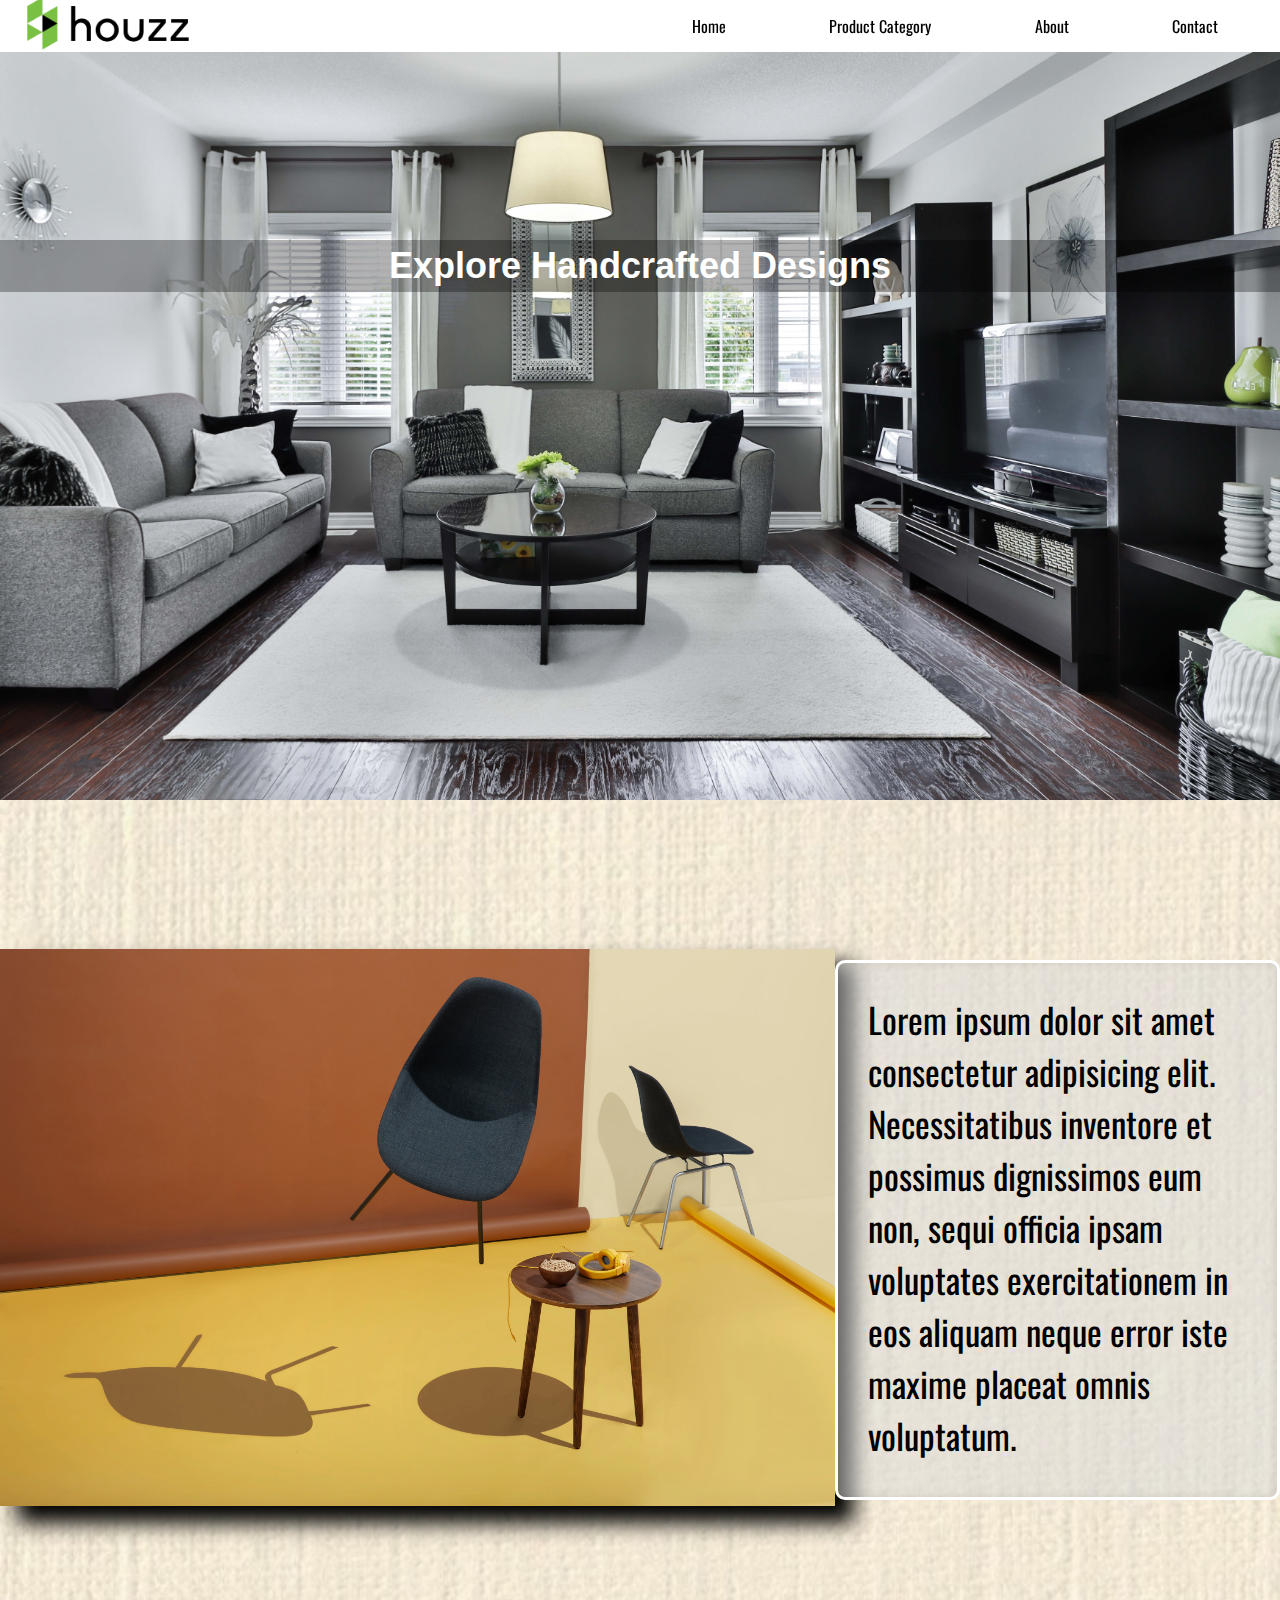
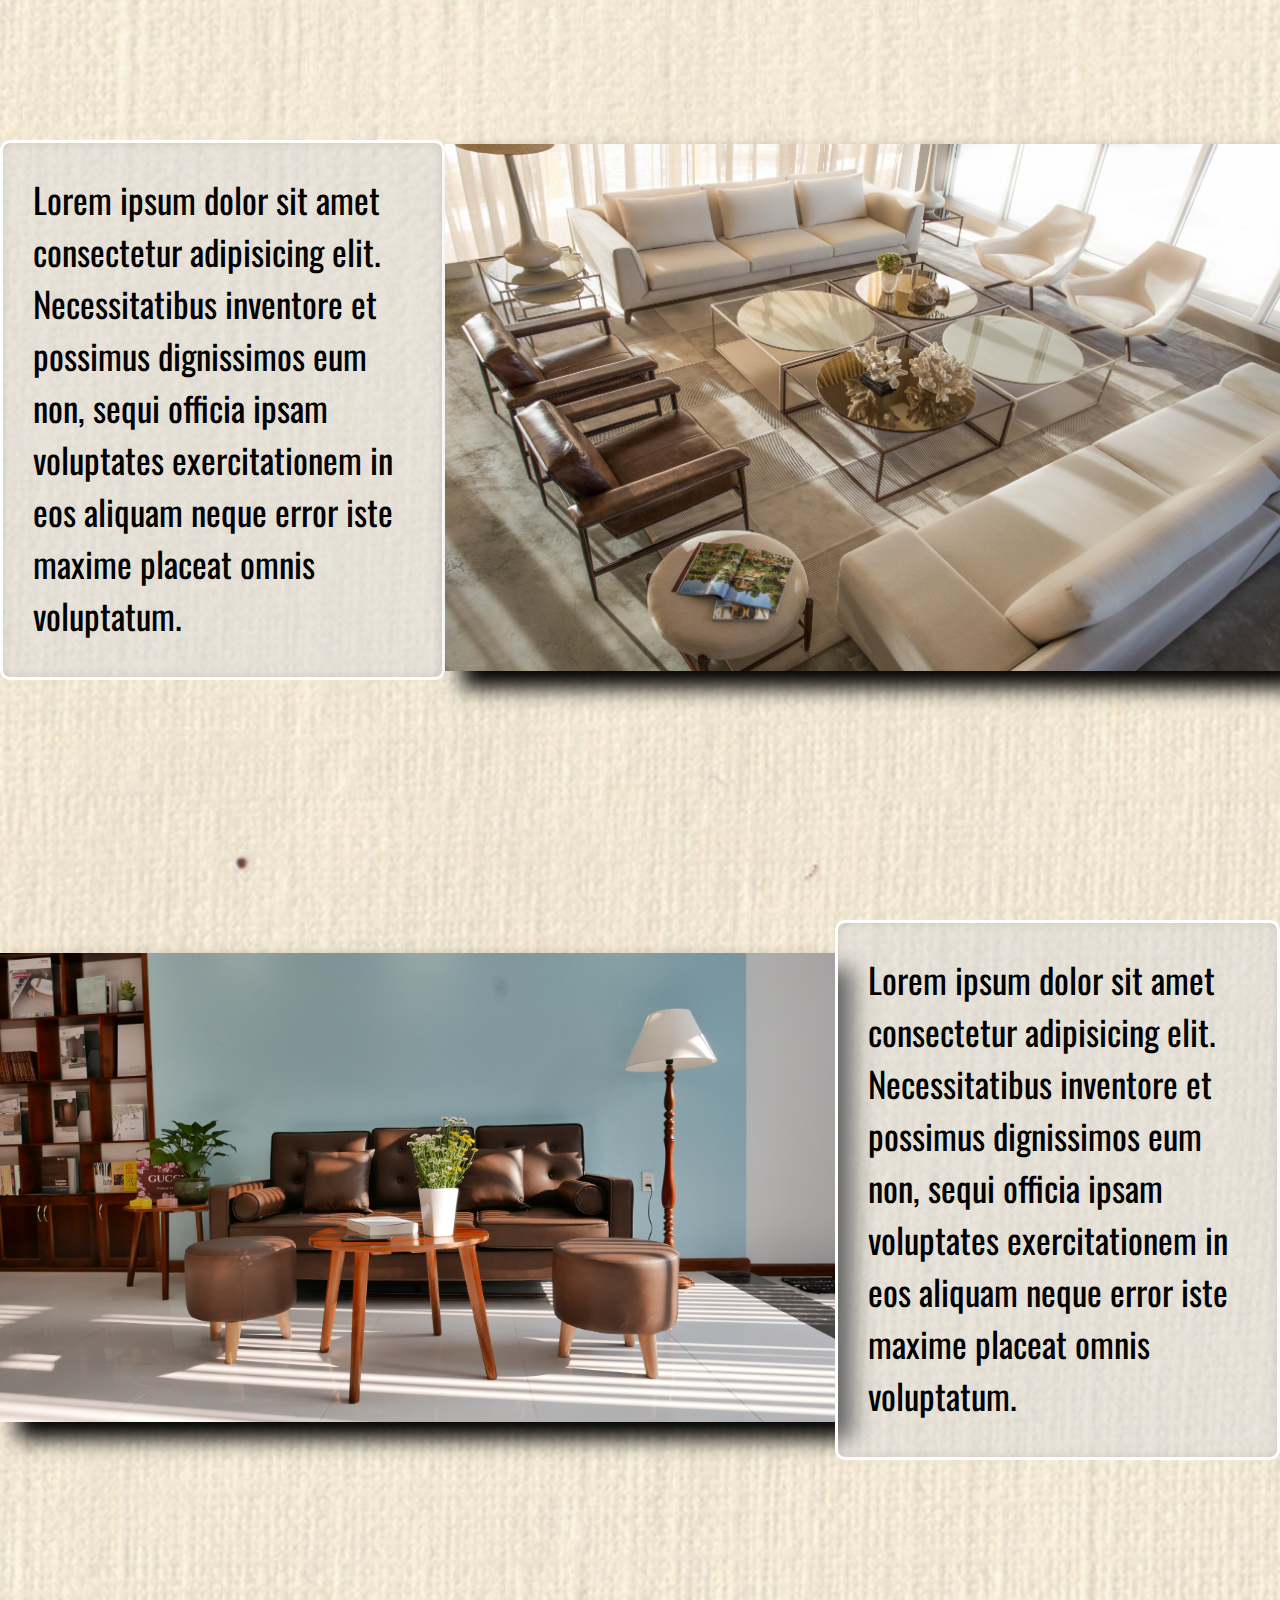
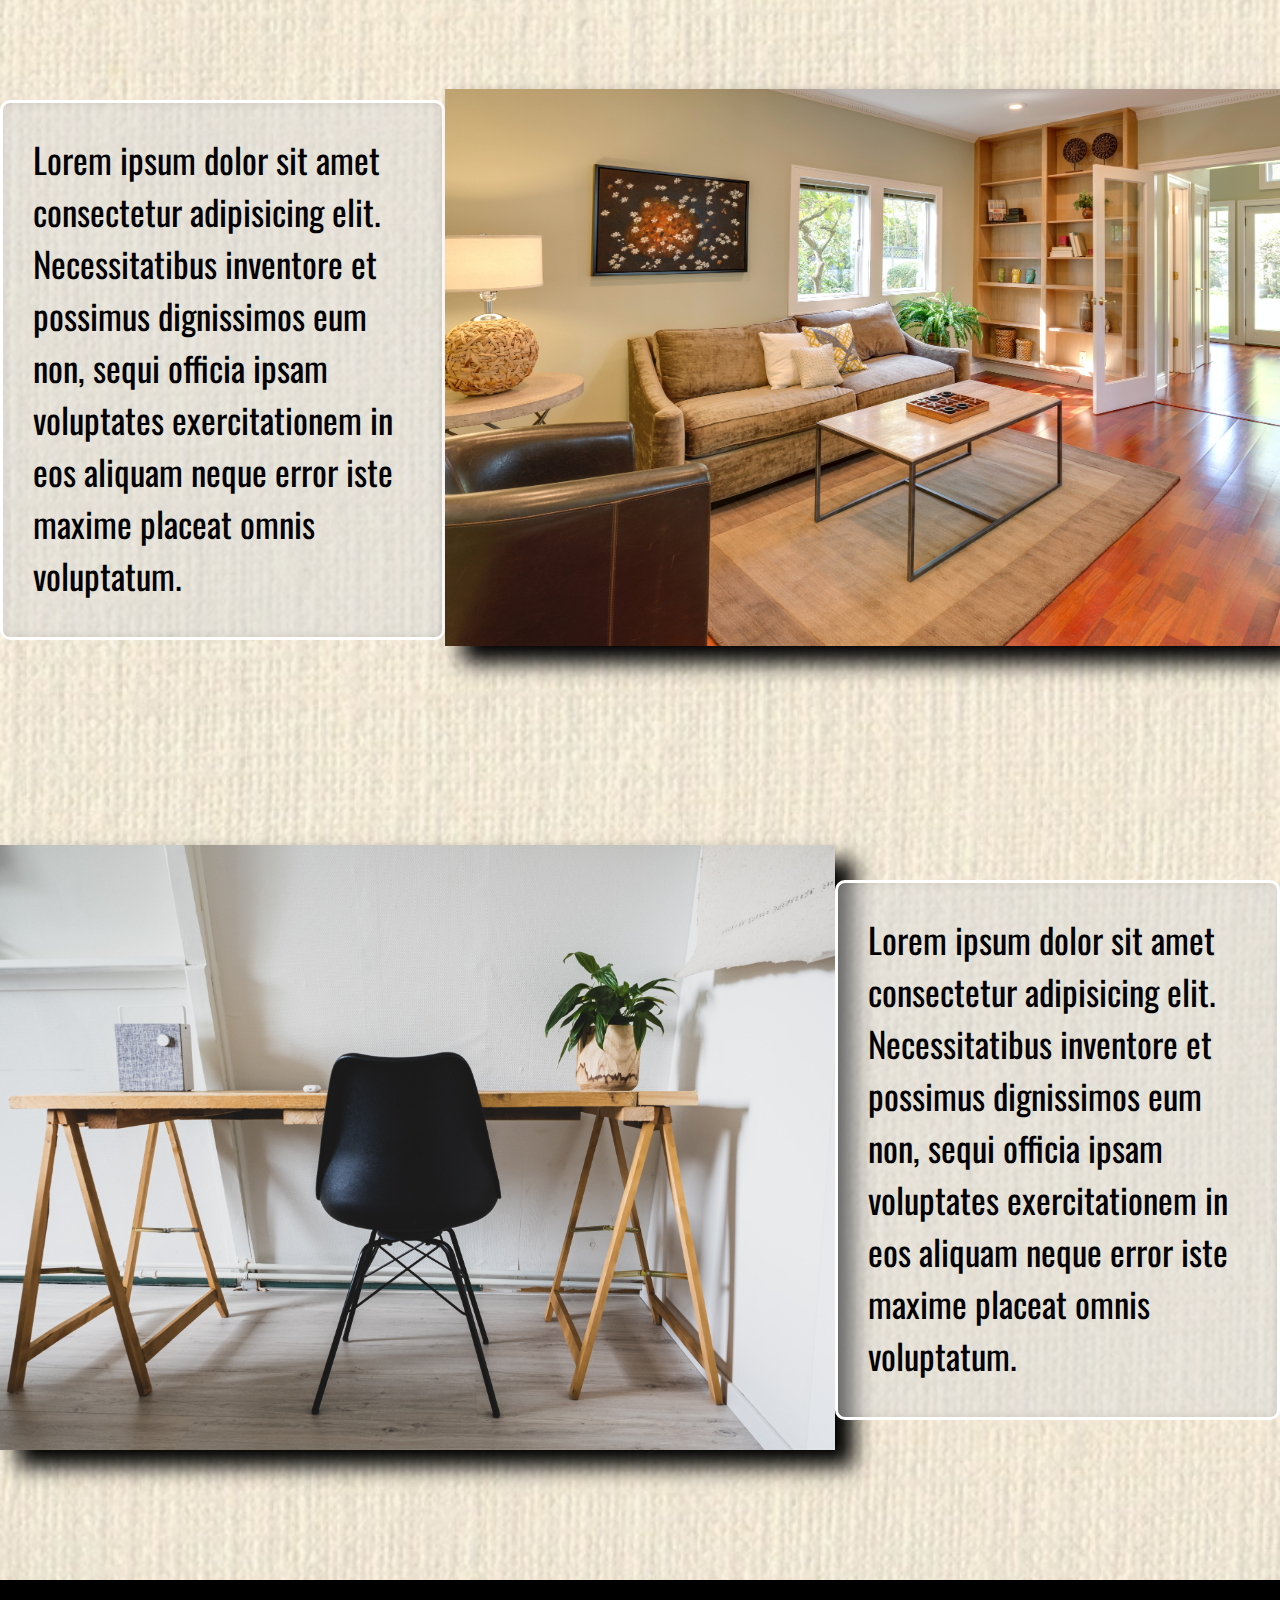
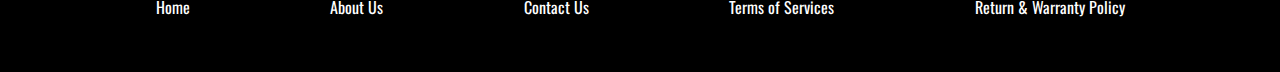
==== index.html @ 65d47d42 "Add files via upload" ====
<!DOCTYPE html>
<html lang="en">
<head>
    <meta charset="UTF-8">
    <meta name="viewport" content="width=device-width, initial-scale=1.0">
    <link rel="shortcut icon" href="img/houzz_logo.png">
    <link rel="stylesheet" href="css/style.css">
    <title>houzz</title>
</head>
<body class="homeBody">
<header>
<section class="topBar">
   <div class="logo">
    <img src="img/houzz_logo.png" alt="houzz houzz_logo">
   </div>
   <div class="menu">
    <a href="#">Home</a>
    <a href="/project 4/productCategory.html">Product Category</a>
    <a href="#">About</a>
    <a href="#">Contact</a>
   </div>
</section>
<div class="slogan">
    <h1>Explore Handcrafted Designs</h1>
   
</div>
</header>
    <div class="container">
        <div>
            <img src="img/card (1).jpg" alt="card" class="pimg">
        </div>
        <div class="text">
            <p >Lorem ipsum dolor sit amet consectetur adipisicing elit. Necessitatibus inventore et possimus dignissimos eum non, sequi officia ipsam voluptates exercitationem in eos aliquam neque error iste maxime placeat omnis voluptatum.</p>
        </div>
    </div>
    <div class="container">
        <div class="text">
            <p >Lorem ipsum dolor sit amet consectetur adipisicing elit. Necessitatibus inventore et possimus dignissimos eum non, sequi officia ipsam voluptates exercitationem in eos aliquam neque error iste maxime placeat omnis voluptatum.</p>
        </div>
        <div>
            <img src="img/card (2).jpg" alt="card" class="pimg">
        </div>
    </div>
    <div class="container">
        <div>
            <img src="img/card (3).jpg" alt="card" class="pimg">
        </div>
        <div class="text">
        <p >Lorem ipsum dolor sit amet consectetur adipisicing elit. Necessitatibus inventore et possimus dignissimos eum non, sequi officia ipsam voluptates exercitationem in eos aliquam neque error iste maxime placeat omnis voluptatum.</p>
        </div>
    </div>
    <div class="container">
        <div class="text">
        <p >Lorem ipsum dolor sit amet consectetur adipisicing elit. Necessitatibus inventore et possimus dignissimos eum non, sequi officia ipsam voluptates exercitationem in eos aliquam neque error iste maxime placeat omnis voluptatum.</p>
        </div>
        <div>
            <img src="img/card (4).jpg" alt="card" class="pimg">
        </div>
    </div>
    <div class="container">
        <div>
            <img src="img/card (5).jpg" alt="card" class="pimg">
        </div>
        <div class="text">
        <p >Lorem ipsum dolor sit amet consectetur adipisicing elit. Necessitatibus inventore et possimus dignissimos eum non, sequi officia ipsam voluptates exercitationem in eos aliquam neque error iste maxime placeat omnis voluptatum.</p>
        </div>
    </div>
<footer class="bottomBar">
   
        <ul>
            <li><a href="#">Home</a></li>
            <li><a href="#about">About Us</a></li>
            <li><a href="#contact">Contact Us</a></li>
            <li><a href="#contact">Terms of Services</a></li>
            <li><a href="#contact">Return & Warranty Policy</a></li>
        </ul>

       <a href="#top">Back to Top</a><br/>
   
</footer>
    
</body>
</html>
---- css/style.css ----
@import url('https://fonts.googleapis.com/css2?family=Oswald:wght@300;500;700&display=swap');
*{
    margin: 0;
    padding: 0;
    box-sizing: border-box;
    }
body{
    font-family: 'Oswald', sans-serif;
    background-image: url(../img/masterBack.jpg);
    background-size: cover;}    
img {
    max-width: 100%;
    max-height: 100%;

    }

    a{
        text-decoration: none;
        color: black;
        position: relative;
        display: inline-block;
        
    }
    
    a:before {
        content: "";
        position: absolute;
        width: 100%;
        height: 4px;
        bottom: 0;
        left: 0;
        background-color: #7ac143;
        visibility: hidden;
        transform: scaleX(0);
        transition: all 0.3s ease-in-out;
    }
    
    a:hover:before {
        visibility: visible;
        transform: scaleX(1);
        background: linear-gradient(50deg,rgb(111 235 14)55%,rgb(0,0,0));
    }



/*common style*/
header {
    height:800px;
    background: #e2d4d4;
    background-image: url(../img/banner\ \(3\).jpg);
    background-size: cover;
    background-position: bottom;
    background-color: #ccd3cd33;
}
/*product Category*/
.category{
    height: 59px;
}
.categoryList{
    display: flex;
    flex-wrap: wrap;
    justify-content: space-between;
    align-items: center;
    align-content: center;
    flex-direction: row;
    width: 1111px;
    margin: auto;
    gap: 50px;
    padding: 51px;
}


.categoryList figcaption {
    position: absolute;
    bottom: 0;
    background-color: rgba(0, 0, 0, 0.5);
    color: white;
    padding: 5px;
    font-size: 14px;
    text-align: center;
    width: 100%;
}
/*product Category*/
.topBar {
    height: 52px;
    background-color: #ffffff;
    display: flex;
    background-blend-mode: soft-light;
    padding: 10px;
    flex-wrap: wrap;
    align-items: center;
    align-content: center;
    position: fixed;
    width: -webkit-fill-available;
}
.logo {
    width: 50%;
    
}
.logo img {
    width: 196px;
}
.menu {
  width: 50%;
  justify-content: space-around;
  display: flex;
}
.slogan {
    font-family: 'Raleway', sans-serif;
    color:#fff;
    text-align: center;
    margin: auto;
    line-height: 52px;
    font-size: 18px;
    padding-top: 240px;
}
.slogan h1{
   font-size: 40;
   background-color: #0000004d;
   background-blend-mode: soft-light;
}
.container{
    /* max-width: 1200px; */
    margin:auto;
    display: flex;
    align-items: center;
    justify-content: space-around;
    margin-top: 80px;
    height: 700px;
    margin-bottom: 80px;
    /* background-image: url(../img/cardBack\ \(1\).jpg); */
    background-position: center;
    background-size: cover;
}
    .pimg{
    width: 846px;
    height: auto;
    background-color: #b4b8bb;
    box-shadow: 18px 16px 20px 1px;
    }
   .text{width: 450px;
    height: 540px;
    padding: 30px;
    box-shadow: inset 0 0 10px rgba(0,0,0,.1);
    border-radius: 10px;
    font-size: 35px;
    background-color: #d9d9d982;
    border: solid white;}
.bottomBar{
    height: 92px;
    background-color: black;
    color: white;
}
.bottomBar ul{
    display:flex;
    list-style: none;
    justify-content: space-evenly;
    align-items: center;
    padding: 15px;
    flex-direction: row;
    flex-wrap: nowrap;
}
    .bottomBar ul li a{
        color: white;
    }
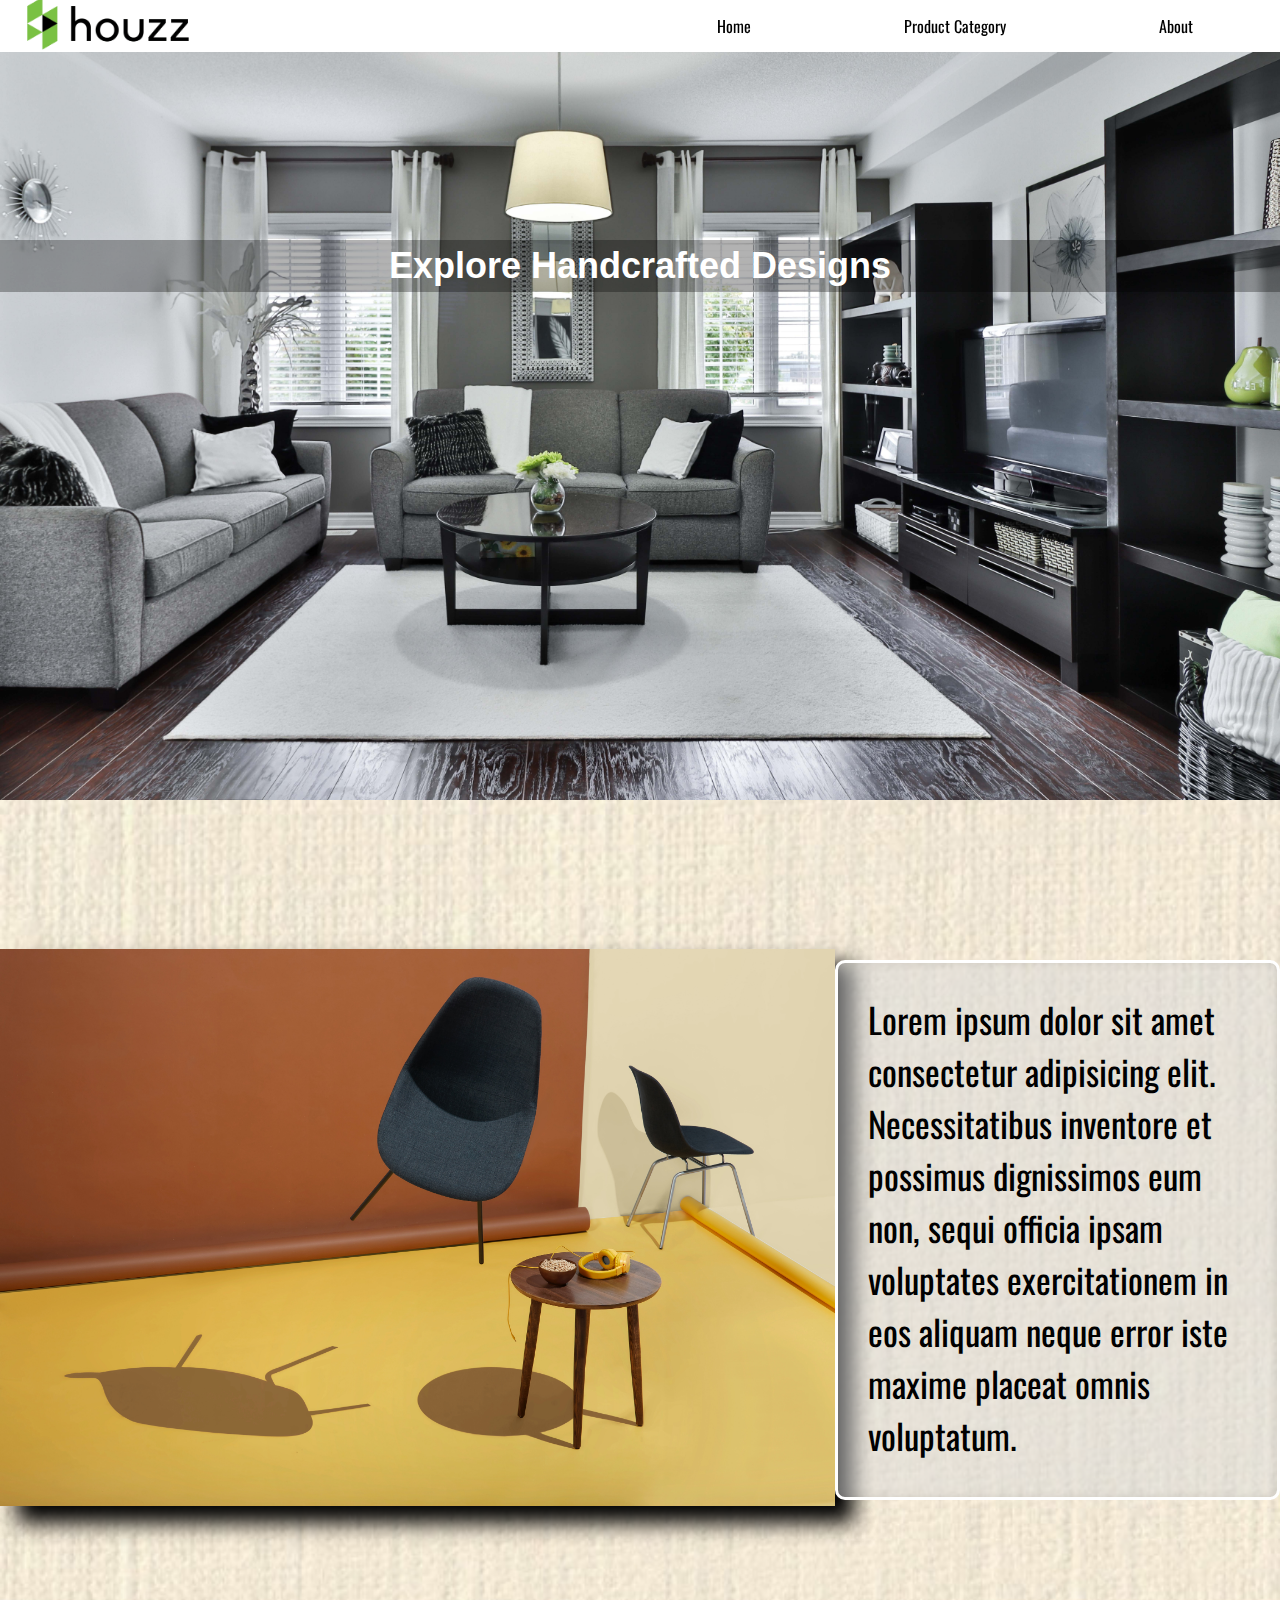
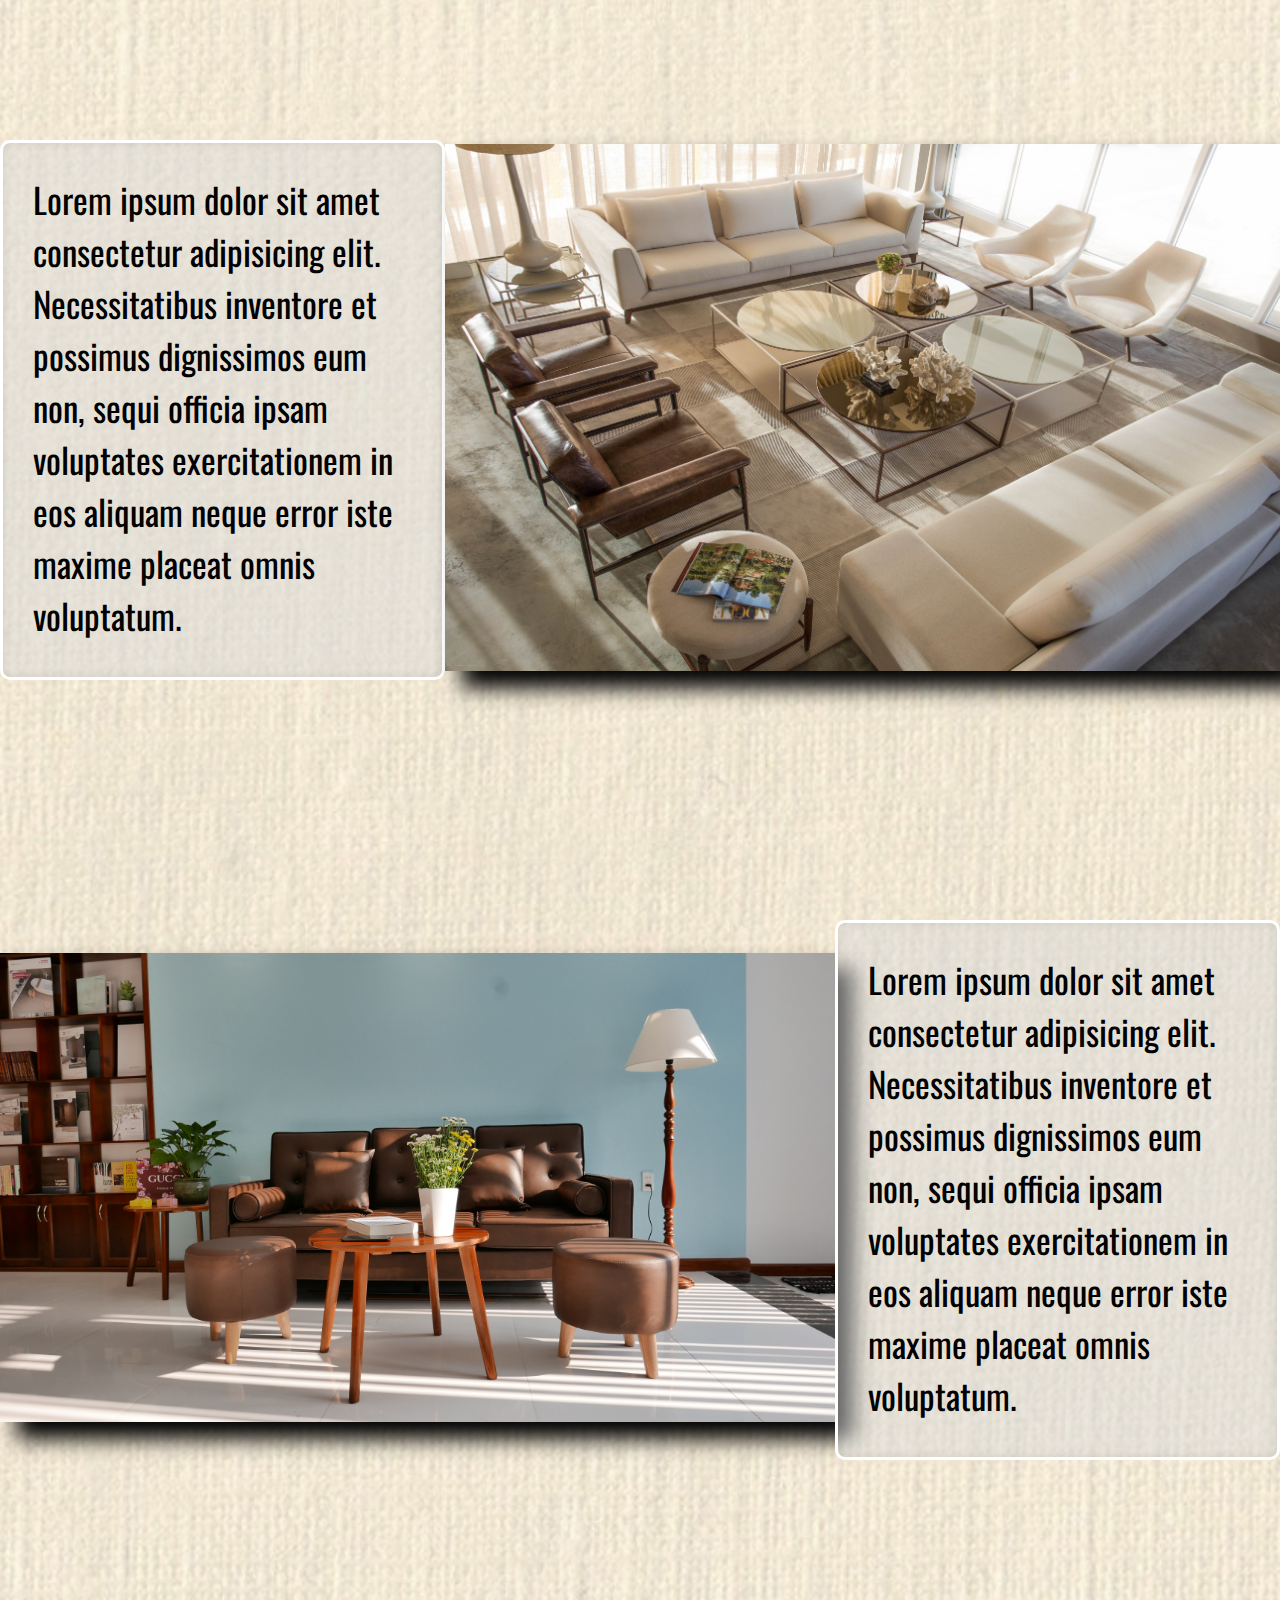
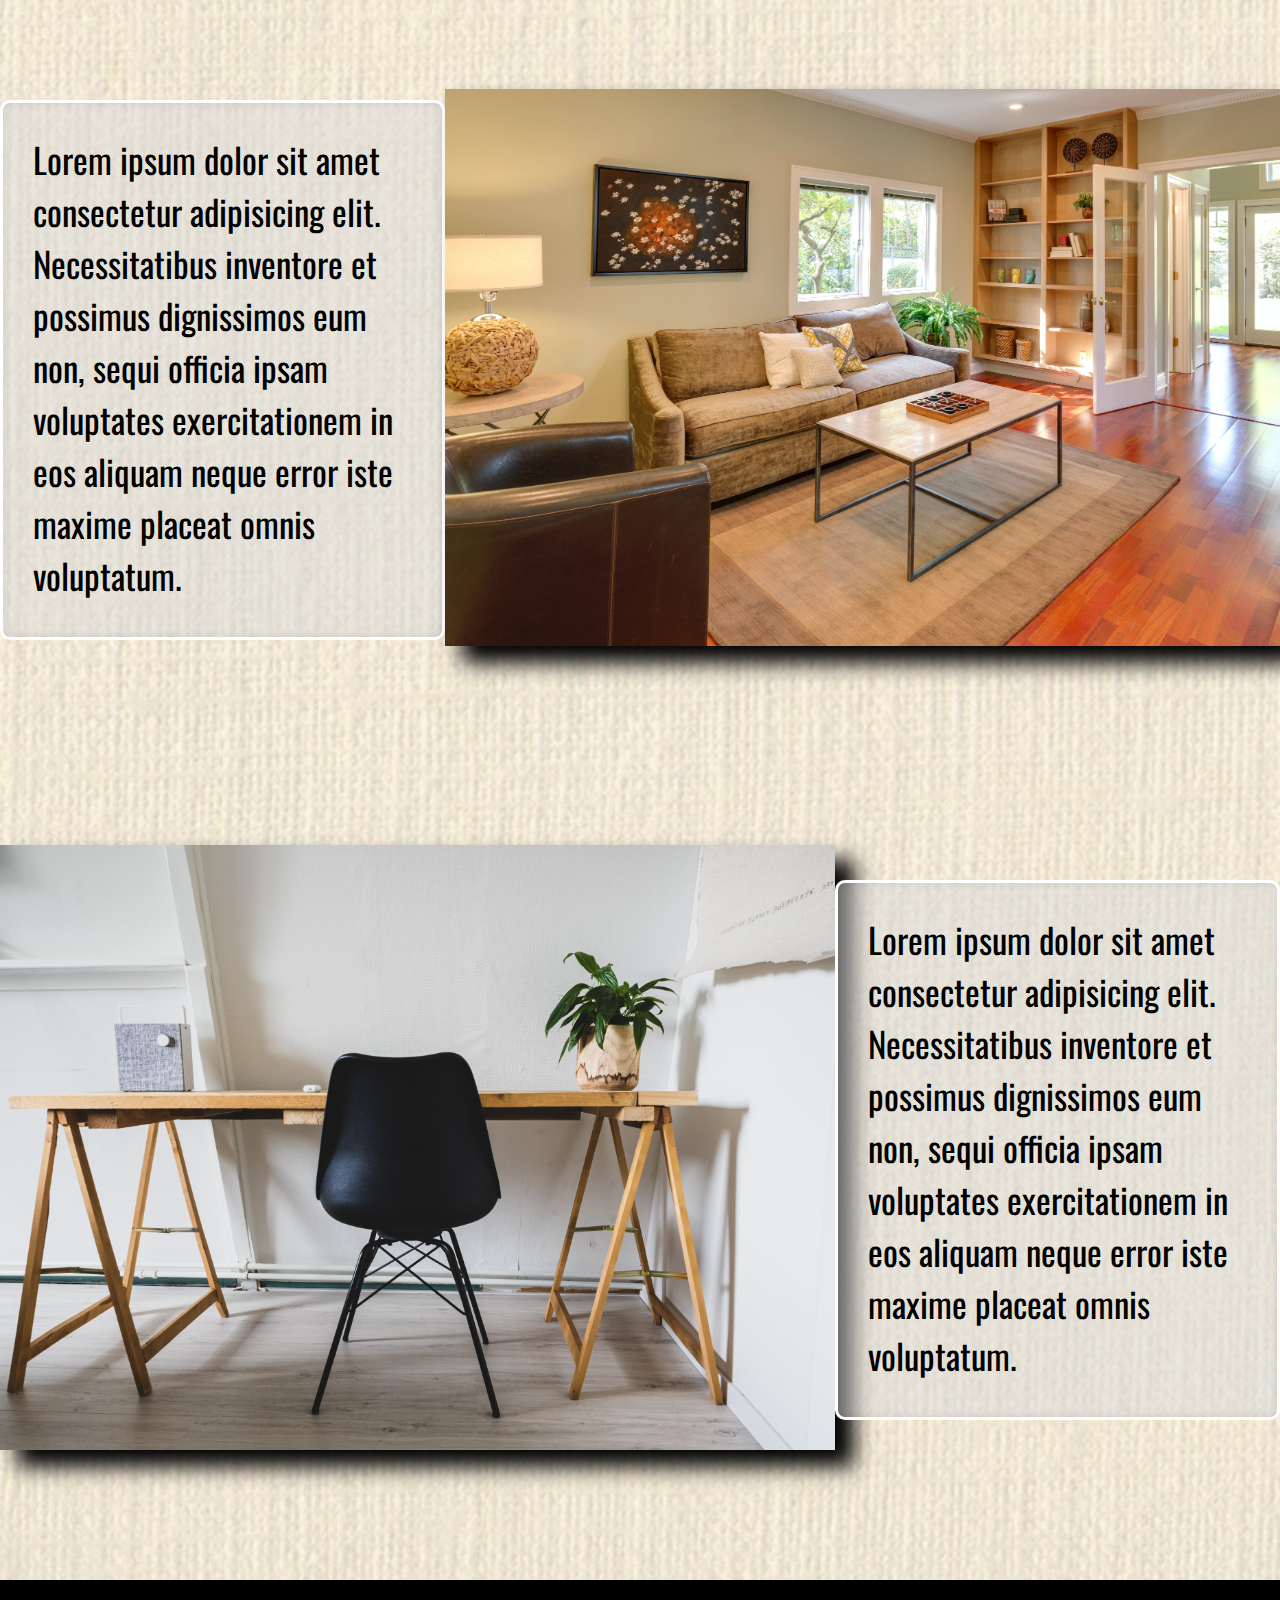
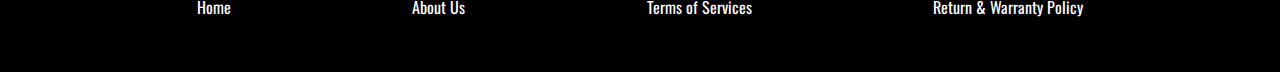
==== commit e02daf10: "Add files via upload" ====
--- a/index.html
+++ b/index.html
@@ -14,10 +14,10 @@
     <img src="img/houzz_logo.png" alt="houzz houzz_logo">
    </div>
    <div class="menu">
-    <a href="#">Home</a>
+    <a href="index.html">Home</a>
     <a href="/project 4/productCategory.html">Product Category</a>
-    <a href="#">About</a>
-    <a href="#">Contact</a>
+    <a href="about.html">About</a>
+  
    </div>
 </section>
 <div class="slogan">
@@ -68,9 +68,9 @@
 <footer class="bottomBar">
    
         <ul>
-            <li><a href="#">Home</a></li>
-            <li><a href="#about">About Us</a></li>
-            <li><a href="#contact">Contact Us</a></li>
+            <li><a href="index.html">Home</a></li>
+            <li><a href="about.html">About Us</a></li>
+            
             <li><a href="#contact">Terms of Services</a></li>
             <li><a href="#contact">Return & Warranty Policy</a></li>
         </ul>
--- a/css/style.css
+++ b/css/style.css
@@ -58,28 +58,24 @@
 }
 .categoryList{
     display: flex;
+    justify-content: space-evenly;
+    /* align-items: center; */
+    margin: auto;
+    /* width: 376px; */
+    margin-top: 200px;
     flex-wrap: wrap;
-    justify-content: space-between;
-    align-items: center;
-    align-content: center;
-    flex-direction: row;
-    width: 1111px;
-    margin: auto;
-    gap: 50px;
-    padding: 51px;
+    gap: 15px;
+}
+.item{
+    width: 359px;
+    height: 502px;
+    /* border-radius: 50%; */
+    box-shadow: 0 0 10px rgba(0,0,0,.3);
 }
 
 
-.categoryList figcaption {
-    position: absolute;
-    bottom: 0;
-    background-color: rgba(0, 0, 0, 0.5);
-    color: white;
-    padding: 5px;
-    font-size: 14px;
-    text-align: center;
-    width: 100%;
-}
+
+
 /*product Category*/
 .topBar {
     height: 52px;
@@ -162,4 +158,25 @@
 }
     .bottomBar ul li a{
         color: white;
-    }+    }
+/* about us */
+.about{
+    text-align: left;
+    line-height: 2em;
+    font-family:'Open Sans', sans-serif;
+    width: 800px;
+    margin: auto;
+
+}
+.about h1{
+    font-weight: bold;
+    font-size: 40px;
+    text-align: center;
+    padding-top: 15px;
+}
+.about h1 p{
+    margin: 15px;
+    text-align: center;
+}
+/* about us */
+
